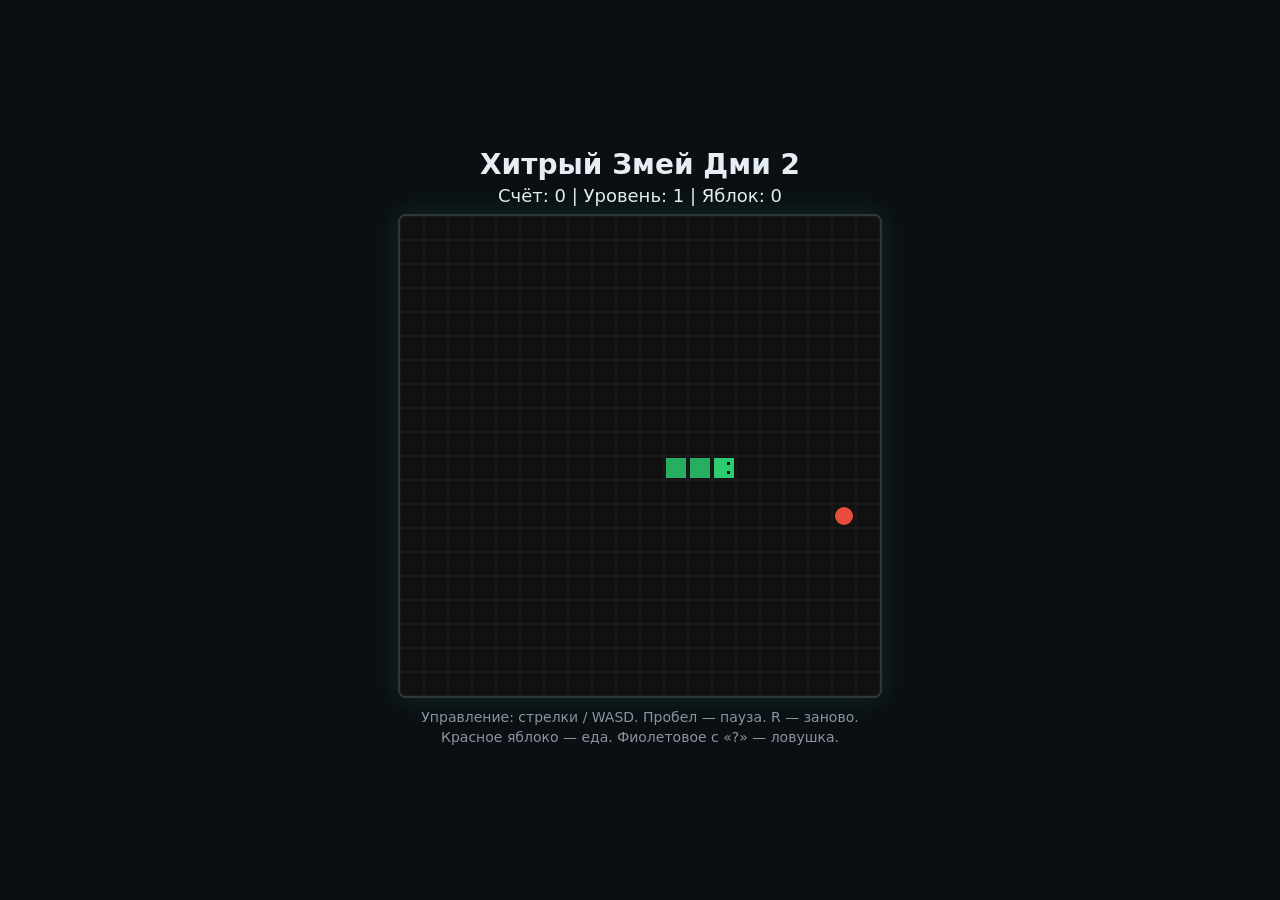
==== sly-snake-dmi-2/index.html @ 093bee34 "Добавил игру «Хитрый Змей Дми 2»" ====
<!DOCTYPE html>
<html lang="ru">
<head>
  <meta charset="UTF-8">
  <title>Хитрый Змей Дми 2</title>
  <style>
    body {
      margin: 0;
      min-height: 100vh;
      display: flex;
      flex-direction: column;
      align-items: center;
      justify-content: center;
      background: #0b0f14;
      color: #e6edf3;
      font-family: system-ui, sans-serif;
    }
    h1 { margin: 10px 0 4px; font-size: 28px; }
    .hud { margin-bottom: 8px; font-size: 18px; }
    canvas {
      border: 2px solid #30363d;
      border-radius: 8px;
      background: #111;
      box-shadow: 0 0 30px rgba(46, 204, 113, 0.15);
    }
    p {
      margin-top: 10px;
      color: #8b949e;
      font-size: 14px;
      text-align: center;
      line-height: 1.4;
    }
  </style>
</head>
<body>
  <h1>Хитрый Змей Дми 2</h1>
  <div class="hud">
    Счёт: <span id="score">0</span> |
    Уровень: <span id="level">1</span> |
    Яблок: <span id="apples">0</span>
  </div>
  <canvas id="game" width="480" height="480"></canvas>
  <p>
    Управление: стрелки / WASD. Пробел — пауза. R — заново.<br>
    Красное яблоко — еда. Фиолетовое с «?» — ловушка.
  </p>

  <script>
    const canvas = document.getElementById('game');
    const ctx = canvas.getContext('2d');
    const CELL = 24;
    const COLS = canvas.width / CELL;
    const ROWS = canvas.height / CELL;

    let snake, dir, nextDir, food, fakeFood;
    let score, level, apples, speed;
    let paused, gameOver, gameOverMsg, timer;

    function init() {
      snake = [
        { x: 5, y: 10 },
        { x: 4, y: 10 },
        { x: 3, y: 10 }
      ];
      dir = { x: 1, y: 0 };
      nextDir = { x: 1, y: 0 };
      score = 0;
      level = 1;
      apples = 0;
      speed = 150;
      paused = false;
      gameOver = false;
      gameOverMsg = '';
      food = randomFreeCell();
      fakeFood = null;
      updateHUD();
      draw();
      clearTimeout(timer);
      loop();
    }

    function loop() {
      clearTimeout(timer);
      if (!paused && !gameOver) {
        tick();
      }
      timer = setTimeout(loop, speed);
    }

    function tick() {
      dir = nextDir;
      const head = snake[0];
      const newHead = { x: head.x + dir.x, y: head.y + dir.y };

      // Стены
      if (newHead.x < 0 || newHead.x >= COLS || newHead.y < 0 || newHead.y >= ROWS) {
        return endGame('Ты врезался в стену!');
      }

      // Себя
      if (snake.some(s => s.x === newHead.x && s.y === newHead.y)) {
        return endGame('Ты укусил себя!');
      }

      // Ловушка
      if (fakeFood && newHead.x === fakeFood.x && newHead.y === fakeFood.y) {
        return endGame('Хитрый змей съел поддельное яблоко!');
      }

      if (newHead.x === food.x && newHead.y === food.y) {
        snake.unshift(newHead);
        score += 10 * level;
        apples++;

        if (apples % 5 === 0) {
          level++;
          speed = Math.max(70, 150 - (level - 1) * 10);
          fakeFood = randomFreeCell();
        }

        food = randomFreeCell();
        updateHUD();
      } else {
        snake.unshift(newHead);
        snake.pop();
      }

      draw();
    }

    function endGame(msg) {
      gameOver = true;
      gameOverMsg = msg;
      draw();
    }

    function randomFreeCell() {
      for (let i = 0; i < 1000; i++) {
        const cell = {
          x: Math.floor(Math.random() * COLS),
          y: Math.floor(Math.random() * ROWS)
        };
        if (snake.some(s => s.x === cell.x && s.y === cell.y)) continue;
        if (food && food.x === cell.x && food.y === cell.y) continue;
        if (fakeFood && fakeFood.x === cell.x && fakeFood.y === cell.y) continue;
        return cell;
      }

      for (let y = 0; y < ROWS; y++) {
        for (let x = 0; x < COLS; x++) {
          if (snake.some(s => s.x === x && s.y === y)) continue;
          if (food && food.x === x && food.y === y) continue;
          if (fakeFood && fakeFood.x === x && fakeFood.y === y) continue;
          return { x, y };
        }
      }

      return { x: 0, y: 0 };
    }

    function draw() {
      // Фон
      ctx.fillStyle = '#111';
      ctx.fillRect(0, 0, canvas.width, canvas.height);

      // Сетка
      ctx.strokeStyle = '#222';
      ctx.lineWidth = 1;
      for (let i = 0; i <= COLS; i++) {
        ctx.beginPath();
        ctx.moveTo(i * CELL, 0);
        ctx.lineTo(i * CELL, canvas.height);
        ctx.stroke();
      }
      for (let i = 0; i <= ROWS; i++) {
        ctx.beginPath();
        ctx.moveTo(0, i * CELL);
        ctx.lineTo(canvas.width, i * CELL);
        ctx.stroke();
      }

      // Еда
      drawCircleCell(food.x, food.y, '#e74c3c');

      // Ловушка
      if (fakeFood) {
        drawCircleCell(fakeFood.x, fakeFood.y, '#9b59b6', '?');
      }

      // Змей
      snake.forEach((seg, i) => {
        const color = i === 0 ? '#2ecc71' : '#27ae60';
        ctx.fillStyle = color;
        ctx.fillRect(seg.x * CELL + 2, seg.y * CELL + 2, CELL - 4, CELL - 4);
      });

      // Глаза
      const head = snake[0];
      ctx.fillStyle = '#0b0f14';
      const hx = head.x * CELL;
      const hy = head.y * CELL;
      if (dir.x === 1) {
        ctx.fillRect(hx + 15, hy + 6, 3, 3);
        ctx.fillRect(hx + 15, hy + 15, 3, 3);
      } else if (dir.x === -1) {
        ctx.fillRect(hx + 6, hy + 6, 3, 3);
        ctx.fillRect(hx + 6, hy + 15, 3, 3);
      } else if (dir.y === 1) {
        ctx.fillRect(hx + 6, hy + 15, 3, 3);
        ctx.fillRect(hx + 15, hy + 15, 3, 3);
      } else {
        ctx.fillRect(hx + 6, hy + 6, 3, 3);
        ctx.fillRect(hx + 15, hy + 6, 3, 3);
      }

      // Оверлеи
      if (paused) overlay('Пауза');
      if (gameOver) overlay(gameOverMsg + '\nНажми R');
    }

    function drawCircleCell(x, y, color, text = '') {
      const px = x * CELL;
      const py = y * CELL;
      ctx.fillStyle = color;
      ctx.beginPath();
      ctx.arc(px + CELL / 2, py + CELL / 2, CELL / 2 - 3, 0, Math.PI * 2);
      ctx.fill();

      if (text) {
        ctx.fillStyle = '#fff';
        ctx.font = 'bold 14px sans-serif';
        ctx.textAlign = 'center';
        ctx.textBaseline = 'middle';
        ctx.fillText(text, px + CELL / 2, py + CELL / 2);
      }
    }

    function overlay(text) {
      ctx.fillStyle = 'rgba(0, 0, 0, 0.65)';
      ctx.fillRect(0, 0, canvas.width, canvas.height);
      ctx.fillStyle = '#fff';
      ctx.font = 'bold 24px sans-serif';
      ctx.textAlign = 'center';
      ctx.textBaseline = 'middle';
      const lines = text.split('\n');
      lines.forEach((line, i) => {
        ctx.fillText(
          line,
          canvas.width / 2,
          canvas.height / 2 + (i - (lines.length - 1) / 2) * 32
        );
      });
    }

    function updateHUD() {
      document.getElementById('score').textContent = score;
      document.getElementById('level').textContent = level;
      document.getElementById('apples').textContent = apples;
    }

    document.addEventListener('keydown', (e) => {
      const key = e.key.toLowerCase();

      if (key === 'r') {
        init();
        return;
      }

      if (key === ' ') {
        e.preventDefault();
        if (!gameOver) {
          paused = !paused;
          draw();
        }
        return;
      }

      if (paused || gameOver) return;

      let newDir = null;
      if (key === 'arrowup' || key === 'w') newDir = { x: 0, y: -1 };
      if (key === 'arrowdown' || key === 's') newDir = { x: 0, y: 1 };
      if (key === 'arrowleft' || key === 'a') newDir = { x: -1, y: 0 };
      if (key === 'arrowright' || key === 'd') newDir = { x: 1, y: 0 };
      if (!newDir) return;

      // Нельзя развернуться на 180°
      if (newDir.x === -dir.x && newDir.y === -dir.y) return;
      nextDir = newDir;
    });

    init();
  </script>
</body>
</html>
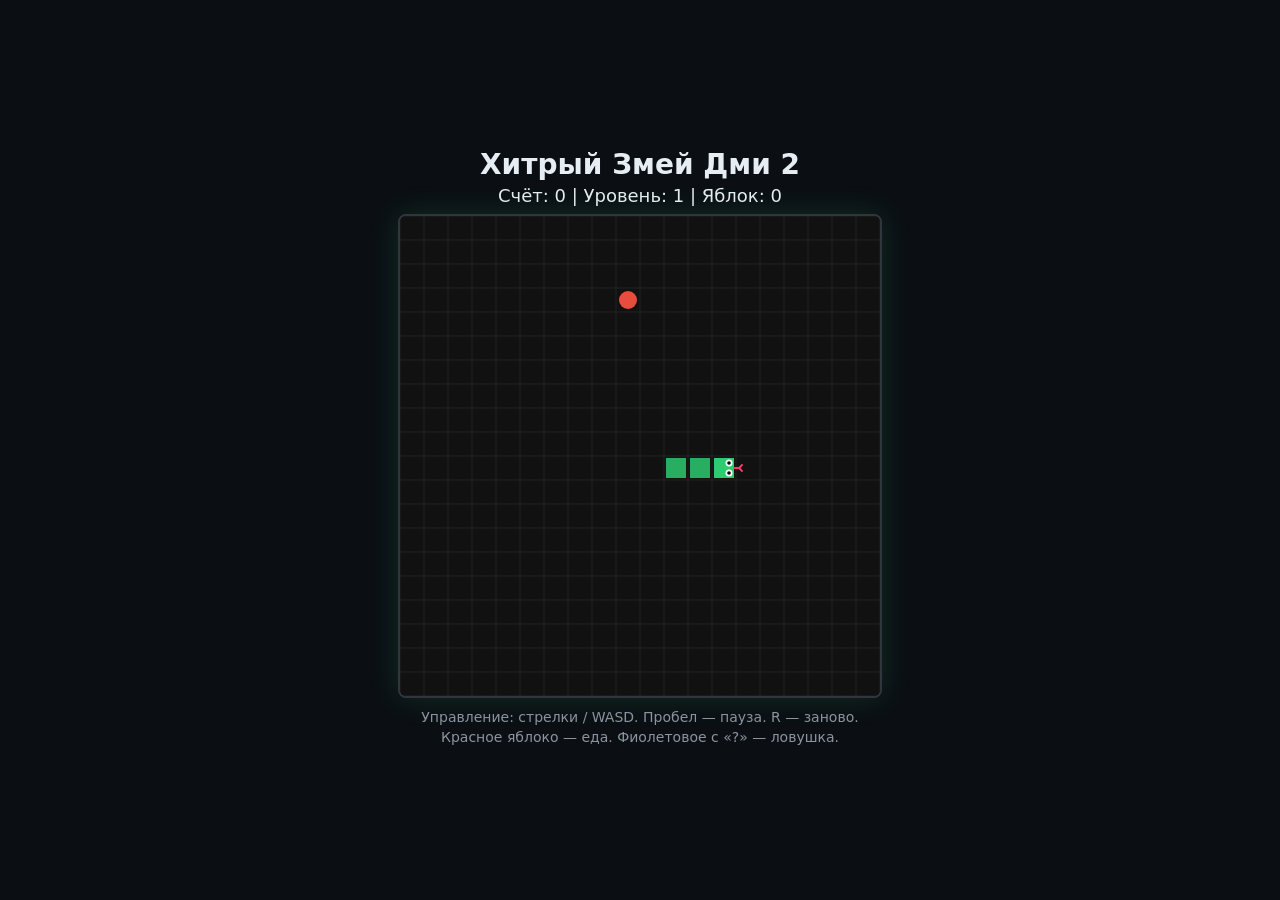
==== commit c317f810: "feat: add new mobile-friendly snake game for kids" ====
--- a/sly-snake-dmi-2/index.html
+++ b/sly-snake-dmi-2/index.html
@@ -1,295 +1,359 @@
-<!DOCTYPE html>
-<html lang="ru">
-<head>
-  <meta charset="UTF-8">
-  <title>Хитрый Змей Дми 2</title>
-  <style>
-    body {
-      margin: 0;
-      min-height: 100vh;
-      display: flex;
-      flex-direction: column;
-      align-items: center;
-      justify-content: center;
-      background: #0b0f14;
-      color: #e6edf3;
-      font-family: system-ui, sans-serif;
-    }
-    h1 { margin: 10px 0 4px; font-size: 28px; }
-    .hud { margin-bottom: 8px; font-size: 18px; }
-    canvas {
-      border: 2px solid #30363d;
-      border-radius: 8px;
-      background: #111;
-      box-shadow: 0 0 30px rgba(46, 204, 113, 0.15);
-    }
-    p {
-      margin-top: 10px;
-      color: #8b949e;
-      font-size: 14px;
-      text-align: center;
-      line-height: 1.4;
-    }
-  </style>
-</head>
-<body>
-  <h1>Хитрый Змей Дми 2</h1>
-  <div class="hud">
-    Счёт: <span id="score">0</span> |
-    Уровень: <span id="level">1</span> |
-    Яблок: <span id="apples">0</span>
-  </div>
-  <canvas id="game" width="480" height="480"></canvas>
-  <p>
-    Управление: стрелки / WASD. Пробел — пауза. R — заново.<br>
-    Красное яблоко — еда. Фиолетовое с «?» — ловушка.
-  </p>
-
-  <script>
-    const canvas = document.getElementById('game');
-    const ctx = canvas.getContext('2d');
-    const CELL = 24;
-    const COLS = canvas.width / CELL;
-    const ROWS = canvas.height / CELL;
-
-    let snake, dir, nextDir, food, fakeFood;
-    let score, level, apples, speed;
-    let paused, gameOver, gameOverMsg, timer;
-
-    function init() {
-      snake = [
-        { x: 5, y: 10 },
-        { x: 4, y: 10 },
-        { x: 3, y: 10 }
-      ];
-      dir = { x: 1, y: 0 };
-      nextDir = { x: 1, y: 0 };
-      score = 0;
-      level = 1;
-      apples = 0;
-      speed = 150;
-      paused = false;
-      gameOver = false;
-      gameOverMsg = '';
-      food = randomFreeCell();
-      fakeFood = null;
-      updateHUD();
-      draw();
-      clearTimeout(timer);
-      loop();
-    }
-
-    function loop() {
-      clearTimeout(timer);
-      if (!paused && !gameOver) {
-        tick();
-      }
-      timer = setTimeout(loop, speed);
-    }
-
-    function tick() {
-      dir = nextDir;
-      const head = snake[0];
-      const newHead = { x: head.x + dir.x, y: head.y + dir.y };
-
-      // Стены
-      if (newHead.x < 0 || newHead.x >= COLS || newHead.y < 0 || newHead.y >= ROWS) {
-        return endGame('Ты врезался в стену!');
-      }
-
-      // Себя
-      if (snake.some(s => s.x === newHead.x && s.y === newHead.y)) {
-        return endGame('Ты укусил себя!');
-      }
-
-      // Ловушка
-      if (fakeFood && newHead.x === fakeFood.x && newHead.y === fakeFood.y) {
-        return endGame('Хитрый змей съел поддельное яблоко!');
-      }
-
-      if (newHead.x === food.x && newHead.y === food.y) {
-        snake.unshift(newHead);
-        score += 10 * level;
-        apples++;
-
-        if (apples % 5 === 0) {
-          level++;
-          speed = Math.max(70, 150 - (level - 1) * 10);
-          fakeFood = randomFreeCell();
-        }
-
-        food = randomFreeCell();
-        updateHUD();
-      } else {
-        snake.unshift(newHead);
-        snake.pop();
-      }
-
-      draw();
-    }
-
-    function endGame(msg) {
-      gameOver = true;
-      gameOverMsg = msg;
-      draw();
-    }
-
-    function randomFreeCell() {
-      for (let i = 0; i < 1000; i++) {
-        const cell = {
-          x: Math.floor(Math.random() * COLS),
-          y: Math.floor(Math.random() * ROWS)
-        };
-        if (snake.some(s => s.x === cell.x && s.y === cell.y)) continue;
-        if (food && food.x === cell.x && food.y === cell.y) continue;
-        if (fakeFood && fakeFood.x === cell.x && fakeFood.y === cell.y) continue;
-        return cell;
-      }
-
-      for (let y = 0; y < ROWS; y++) {
-        for (let x = 0; x < COLS; x++) {
-          if (snake.some(s => s.x === x && s.y === y)) continue;
-          if (food && food.x === x && food.y === y) continue;
-          if (fakeFood && fakeFood.x === x && fakeFood.y === y) continue;
-          return { x, y };
-        }
-      }
-
-      return { x: 0, y: 0 };
-    }
-
-    function draw() {
-      // Фон
-      ctx.fillStyle = '#111';
-      ctx.fillRect(0, 0, canvas.width, canvas.height);
-
-      // Сетка
-      ctx.strokeStyle = '#222';
-      ctx.lineWidth = 1;
-      for (let i = 0; i <= COLS; i++) {
-        ctx.beginPath();
-        ctx.moveTo(i * CELL, 0);
-        ctx.lineTo(i * CELL, canvas.height);
-        ctx.stroke();
-      }
-      for (let i = 0; i <= ROWS; i++) {
-        ctx.beginPath();
-        ctx.moveTo(0, i * CELL);
-        ctx.lineTo(canvas.width, i * CELL);
-        ctx.stroke();
-      }
-
-      // Еда
-      drawCircleCell(food.x, food.y, '#e74c3c');
-
-      // Ловушка
-      if (fakeFood) {
-        drawCircleCell(fakeFood.x, fakeFood.y, '#9b59b6', '?');
-      }
-
-      // Змей
-      snake.forEach((seg, i) => {
-        const color = i === 0 ? '#2ecc71' : '#27ae60';
-        ctx.fillStyle = color;
-        ctx.fillRect(seg.x * CELL + 2, seg.y * CELL + 2, CELL - 4, CELL - 4);
-      });
-
-      // Глаза
-      const head = snake[0];
-      ctx.fillStyle = '#0b0f14';
-      const hx = head.x * CELL;
-      const hy = head.y * CELL;
-      if (dir.x === 1) {
-        ctx.fillRect(hx + 15, hy + 6, 3, 3);
-        ctx.fillRect(hx + 15, hy + 15, 3, 3);
-      } else if (dir.x === -1) {
-        ctx.fillRect(hx + 6, hy + 6, 3, 3);
-        ctx.fillRect(hx + 6, hy + 15, 3, 3);
-      } else if (dir.y === 1) {
-        ctx.fillRect(hx + 6, hy + 15, 3, 3);
-        ctx.fillRect(hx + 15, hy + 15, 3, 3);
-      } else {
-        ctx.fillRect(hx + 6, hy + 6, 3, 3);
-        ctx.fillRect(hx + 15, hy + 6, 3, 3);
-      }
-
-      // Оверлеи
-      if (paused) overlay('Пауза');
-      if (gameOver) overlay(gameOverMsg + '\nНажми R');
-    }
-
-    function drawCircleCell(x, y, color, text = '') {
-      const px = x * CELL;
-      const py = y * CELL;
-      ctx.fillStyle = color;
-      ctx.beginPath();
-      ctx.arc(px + CELL / 2, py + CELL / 2, CELL / 2 - 3, 0, Math.PI * 2);
-      ctx.fill();
-
-      if (text) {
-        ctx.fillStyle = '#fff';
-        ctx.font = 'bold 14px sans-serif';
-        ctx.textAlign = 'center';
-        ctx.textBaseline = 'middle';
-        ctx.fillText(text, px + CELL / 2, py + CELL / 2);
-      }
-    }
-
-    function overlay(text) {
-      ctx.fillStyle = 'rgba(0, 0, 0, 0.65)';
-      ctx.fillRect(0, 0, canvas.width, canvas.height);
-      ctx.fillStyle = '#fff';
-      ctx.font = 'bold 24px sans-serif';
-      ctx.textAlign = 'center';
-      ctx.textBaseline = 'middle';
-      const lines = text.split('\n');
-      lines.forEach((line, i) => {
-        ctx.fillText(
-          line,
-          canvas.width / 2,
-          canvas.height / 2 + (i - (lines.length - 1) / 2) * 32
-        );
-      });
-    }
-
-    function updateHUD() {
-      document.getElementById('score').textContent = score;
-      document.getElementById('level').textContent = level;
-      document.getElementById('apples').textContent = apples;
-    }
-
-    document.addEventListener('keydown', (e) => {
-      const key = e.key.toLowerCase();
-
-      if (key === 'r') {
-        init();
-        return;
-      }
-
-      if (key === ' ') {
-        e.preventDefault();
-        if (!gameOver) {
-          paused = !paused;
-          draw();
-        }
-        return;
-      }
-
-      if (paused || gameOver) return;
-
-      let newDir = null;
-      if (key === 'arrowup' || key === 'w') newDir = { x: 0, y: -1 };
-      if (key === 'arrowdown' || key === 's') newDir = { x: 0, y: 1 };
-      if (key === 'arrowleft' || key === 'a') newDir = { x: -1, y: 0 };
-      if (key === 'arrowright' || key === 'd') newDir = { x: 1, y: 0 };
-      if (!newDir) return;
-
-      // Нельзя развернуться на 180°
-      if (newDir.x === -dir.x && newDir.y === -dir.y) return;
-      nextDir = newDir;
-    });
-
-    init();
-  </script>
-</body>
+<!DOCTYPE html>
+<html lang="ru">
+<head>
+  <meta charset="UTF-8">
+  <title>Хитрый Змей Дми 2</title>
+  <style>
+    body {
+      margin: 0;
+      min-height: 100vh;
+      display: flex;
+      flex-direction: column;
+      align-items: center;
+      justify-content: center;
+      background: #0b0f14;
+      color: #e6edf3;
+      font-family: system-ui, sans-serif;
+    }
+    h1 { margin: 10px 0 4px; font-size: 28px; }
+    .hud { margin-bottom: 8px; font-size: 18px; }
+    canvas {
+      border: 2px solid #30363d;
+      border-radius: 8px;
+      background: #111;
+      box-shadow: 0 0 30px rgba(46, 204, 113, 0.15);
+    }
+    p {
+      margin-top: 10px;
+      color: #8b949e;
+      font-size: 14px;
+      text-align: center;
+      line-height: 1.4;
+    }
+  </style>
+</head>
+<body>
+  <h1>Хитрый Змей Дми 2</h1>
+  <div class="hud">
+    Счёт: <span id="score">0</span> |
+    Уровень: <span id="level">1</span> |
+    Яблок: <span id="apples">0</span>
+  </div>
+  <canvas id="game" width="480" height="480"></canvas>
+  <p>
+    Управление: стрелки / WASD. Пробел — пауза. R — заново.<br>
+    Красное яблоко — еда. Фиолетовое с «?» — ловушка.
+  </p>
+
+  <script>
+    const canvas = document.getElementById('game');
+    const ctx = canvas.getContext('2d');
+    const CELL = 24;
+    const COLS = canvas.width / CELL;
+    const ROWS = canvas.height / CELL;
+
+    let snake, dir, nextDir, food, fakeFood;
+    let score, level, apples, speed;
+    let paused, gameOver, gameOverMsg, timer;
+
+    function init() {
+      snake = [
+        { x: 5, y: 10 },
+        { x: 4, y: 10 },
+        { x: 3, y: 10 }
+      ];
+      dir = { x: 1, y: 0 };
+      nextDir = { x: 1, y: 0 };
+      score = 0;
+      level = 1;
+      apples = 0;
+      speed = 150;
+      paused = false;
+      gameOver = false;
+      gameOverMsg = '';
+      food = randomFreeCell();
+      fakeFood = null;
+      updateHUD();
+      draw();
+      clearTimeout(timer);
+      loop();
+    }
+
+    function loop() {
+      clearTimeout(timer);
+      if (!paused && !gameOver) {
+        tick();
+      }
+      timer = setTimeout(loop, speed);
+    }
+
+    function tick() {
+      dir = nextDir;
+      const head = snake[0];
+      const newHead = { x: head.x + dir.x, y: head.y + dir.y };
+
+      // Стены
+      if (newHead.x < 0 || newHead.x >= COLS || newHead.y < 0 || newHead.y >= ROWS) {
+        return endGame('Ты врезался в стену!');
+      }
+
+      // Себя
+      if (snake.some(s => s.x === newHead.x && s.y === newHead.y)) {
+        return endGame('Ты укусил себя!');
+      }
+
+      // Ловушка
+      if (fakeFood && newHead.x === fakeFood.x && newHead.y === fakeFood.y) {
+        return endGame('Хитрый змей съел поддельное яблоко!');
+      }
+
+      if (newHead.x === food.x && newHead.y === food.y) {
+        snake.unshift(newHead);
+        score += 10 * level;
+        apples++;
+
+        if (apples % 5 === 0) {
+          level++;
+          speed = Math.max(70, 150 - (level - 1) * 10);
+          fakeFood = randomFreeCell();
+        }
+
+        food = randomFreeCell();
+        updateHUD();
+      } else {
+        snake.unshift(newHead);
+        snake.pop();
+      }
+
+      draw();
+    }
+
+    function endGame(msg) {
+      gameOver = true;
+      gameOverMsg = msg;
+      draw();
+    }
+
+    function randomFreeCell() {
+      for (let i = 0; i < 1000; i++) {
+        const cell = {
+          x: Math.floor(Math.random() * COLS),
+          y: Math.floor(Math.random() * ROWS)
+        };
+        if (snake.some(s => s.x === cell.x && s.y === cell.y)) continue;
+        if (food && food.x === cell.x && food.y === cell.y) continue;
+        if (fakeFood && fakeFood.x === cell.x && fakeFood.y === cell.y) continue;
+        return cell;
+      }
+
+      for (let y = 0; y < ROWS; y++) {
+        for (let x = 0; x < COLS; x++) {
+          if (snake.some(s => s.x === x && s.y === y)) continue;
+          if (food && food.x === x && food.y === y) continue;
+          if (fakeFood && fakeFood.x === x && fakeFood.y === y) continue;
+          return { x, y };
+        }
+      }
+
+      return { x: 0, y: 0 };
+    }
+
+    function draw() {
+      // Фон
+      ctx.fillStyle = '#111';
+      ctx.fillRect(0, 0, canvas.width, canvas.height);
+
+      // Сетка
+      ctx.strokeStyle = '#222';
+      ctx.lineWidth = 1;
+      for (let i = 0; i <= COLS; i++) {
+        ctx.beginPath();
+        ctx.moveTo(i * CELL, 0);
+        ctx.lineTo(i * CELL, canvas.height);
+        ctx.stroke();
+      }
+      for (let i = 0; i <= ROWS; i++) {
+        ctx.beginPath();
+        ctx.moveTo(0, i * CELL);
+        ctx.lineTo(canvas.width, i * CELL);
+        ctx.stroke();
+      }
+
+      // Еда
+      drawCircleCell(food.x, food.y, '#e74c3c');
+
+      // Ловушка
+      if (fakeFood) {
+        drawCircleCell(fakeFood.x, fakeFood.y, '#9b59b6', '?');
+      }
+
+      // Змей
+      snake.forEach((seg, i) => {
+        const color = i === 0 ? '#2ecc71' : '#27ae60';
+        ctx.fillStyle = color;
+        ctx.fillRect(seg.x * CELL + 2, seg.y * CELL + 2, CELL - 4, CELL - 4);
+      });
+
+      // Мордочка
+      drawSnakeFace(snake[0], dir);
+
+      // Оверлеи
+      if (paused) overlay('Пауза');
+      if (gameOver) overlay(gameOverMsg + '\nНажми R');
+    }
+
+    function drawSnakeFace(head, dir) {
+      const cx = head.x * CELL + CELL / 2; // центр головы по X
+      const cy = head.y * CELL + CELL / 2; // центр головы по Y
+
+      const off = 5;      // боковое смещение глаз от центра
+      const fwd = 5;      // смещение глаз вперёд (по направлению движения)
+      const eyeR = 3.5;   // радиус белка
+      const pupilR = 1.8; // радиус зрачка
+
+      let e1x, e1y, e2x, e2y;
+      if (dir.x === 1) {          // смотрит вправо
+        e1x = cx + fwd; e1y = cy - off;
+        e2x = cx + fwd; e2y = cy + off;
+      } else if (dir.x === -1) {  // смотрит влево
+        e1x = cx - fwd; e1y = cy - off;
+        e2x = cx - fwd; e2y = cy + off;
+      } else if (dir.y === 1) {   // смотрит вниз
+        e1x = cx - off; e1y = cy + fwd;
+        e2x = cx + off; e2y = cy + fwd;
+      } else {                     // смотрит вверх
+        e1x = cx - off; e1y = cy - fwd;
+        e2x = cx + off; e2y = cy - fwd;
+      }
+
+      // Белки глаз
+      ctx.fillStyle = '#ffffff';
+      ctx.beginPath();
+      ctx.arc(e1x, e1y, eyeR, 0, Math.PI * 2);
+      ctx.fill();
+      ctx.beginPath();
+      ctx.arc(e2x, e2y, eyeR, 0, Math.PI * 2);
+      ctx.fill();
+
+      // Зрачки
+            // Зрачки
+      ctx.fillStyle = '#000000';
+      ctx.beginPath();
+      ctx.arc(e1x, e1y, pupilR, 0, Math.PI * 2);
+      ctx.fill();
+      ctx.beginPath();
+      ctx.arc(e2x, e2y, pupilR, 0, Math.PI * 2);
+      ctx.fill();
+
+      // Язык (раздвоенный)
+      ctx.strokeStyle = '#ff3b6b';
+      ctx.lineWidth = 1.8;
+      ctx.lineCap = 'round';
+
+      let tx, ty;          // кончик языка (точка старта)
+      let dx = 0, dy = 0;  // направление языка
+      if (dir.x === 1)       { tx = cx + 10; ty = cy; dx = 1;  dy = 0; }
+      else if (dir.x === -1) { tx = cx - 10; ty = cy; dx = -1; dy = 0; }
+      else if (dir.y === 1)  { tx = cx; ty = cy + 10; dx = 0;  dy = 1; }
+      else                   { tx = cx; ty = cy - 10; dx = 0;  dy = -1; }
+
+      const tLen = 5;   // длина язычка
+      const tSpred = 3; // раздвоение
+
+      // Основная часть язычка
+      ctx.beginPath();
+      ctx.moveTo(tx, ty);
+      ctx.lineTo(tx + dx * tLen, ty + dy * tLen);
+      ctx.stroke();
+
+      // Раздвоенный кончик (перпендикулярные «усики»)
+      const bx = tx + dx * tLen;
+      const by = ty + dy * tLen;
+      // перпендикуляр к направлению: (-dy, dx)
+      ctx.beginPath();
+      ctx.moveTo(bx, by);
+      ctx.lineTo(bx - dy * tSpred + dx * tSpred, by + dx * tSpred + dy * tSpred);
+      ctx.stroke();
+
+      ctx.beginPath();
+      ctx.moveTo(bx, by);
+      ctx.lineTo(bx + dy * tSpred + dx * tSpred, by - dx * tSpred + dy * tSpred);
+      ctx.stroke();
+    }
+    
+
+    function drawCircleCell(x, y, color, text = '') {
+      const px = x * CELL;
+      const py = y * CELL;
+      ctx.fillStyle = color;
+      ctx.beginPath();
+      ctx.arc(px + CELL / 2, py + CELL / 2, CELL / 2 - 3, 0, Math.PI * 2);
+      ctx.fill();
+
+      if (text) {
+        ctx.fillStyle = '#fff';
+        ctx.font = 'bold 14px sans-serif';
+        ctx.textAlign = 'center';
+        ctx.textBaseline = 'middle';
+        ctx.fillText(text, px + CELL / 2, py + CELL / 2);
+      }
+    }
+
+    function overlay(text) {
+      ctx.fillStyle = 'rgba(0, 0, 0, 0.65)';
+      ctx.fillRect(0, 0, canvas.width, canvas.height);
+      ctx.fillStyle = '#fff';
+      ctx.font = 'bold 24px sans-serif';
+      ctx.textAlign = 'center';
+      ctx.textBaseline = 'middle';
+      const lines = text.split('\n');
+      lines.forEach((line, i) => {
+        ctx.fillText(
+          line,
+          canvas.width / 2,
+          canvas.height / 2 + (i - (lines.length - 1) / 2) * 32
+        );
+      });
+    }
+
+    function updateHUD() {
+      document.getElementById('score').textContent = score;
+      document.getElementById('level').textContent = level;
+      document.getElementById('apples').textContent = apples;
+    }
+
+    document.addEventListener('keydown', (e) => {
+      const key = e.key.toLowerCase();
+
+      if (key === 'r') {
+        init();
+        return;
+      }
+
+      if (key === ' ') {
+        e.preventDefault();
+        if (!gameOver) {
+          paused = !paused;
+          draw();
+        }
+        return;
+      }
+
+      if (paused || gameOver) return;
+
+      let newDir = null;
+      if (key === 'arrowup' || key === 'w') newDir = { x: 0, y: -1 };
+      if (key === 'arrowdown' || key === 's') newDir = { x: 0, y: 1 };
+      if (key === 'arrowleft' || key === 'a') newDir = { x: -1, y: 0 };
+      if (key === 'arrowright' || key === 'd') newDir = { x: 1, y: 0 };
+      if (!newDir) return;
+
+      // Нельзя развернуться на 180°
+      if (newDir.x === -dir.x && newDir.y === -dir.y) return;
+      nextDir = newDir;
+    });
+
+    init();
+  </script>
+</body>
 </html>
